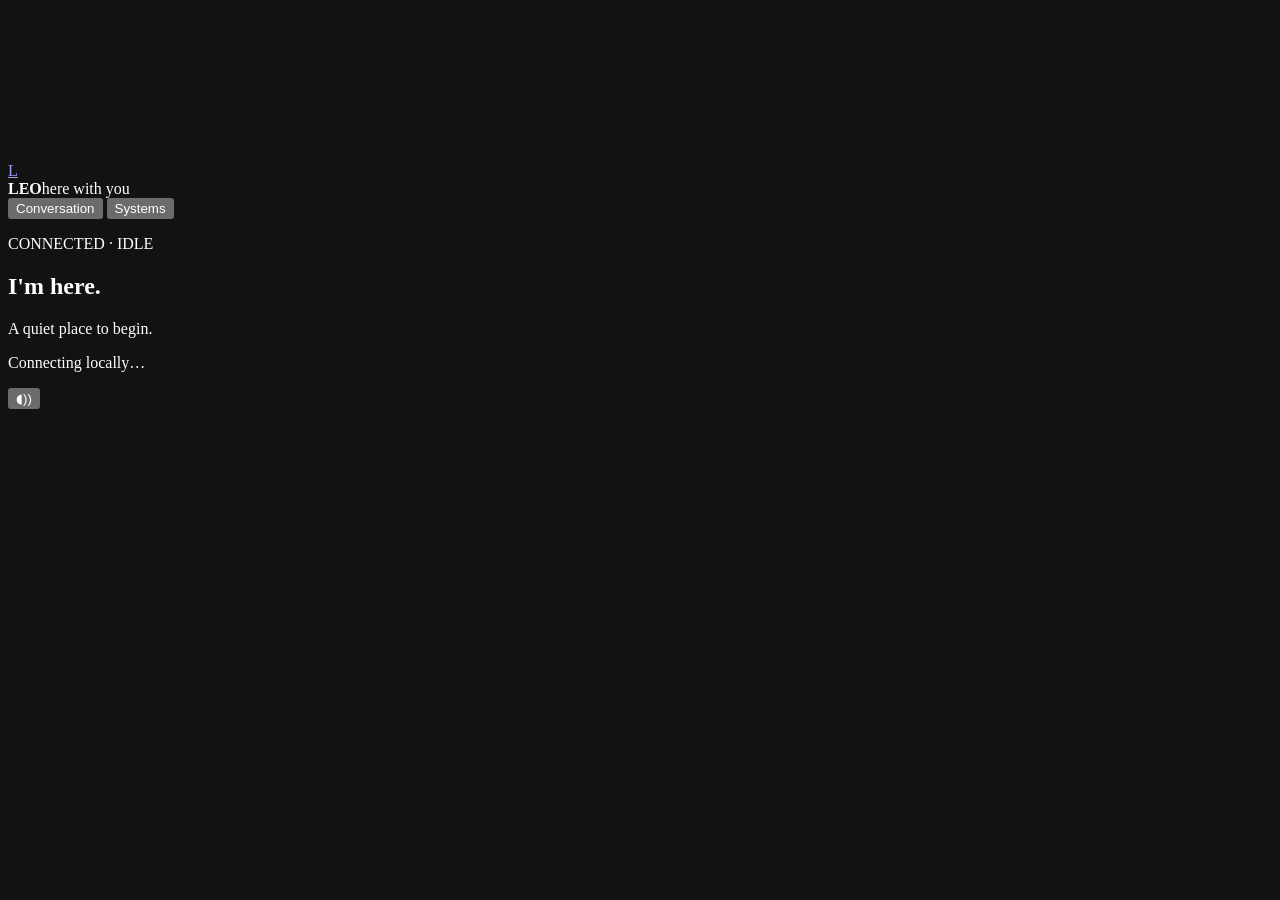
==== bridge/static/stage.html @ ab7b2709 "Initial commit: Leo, a fully local voice companion for Jetson Orin Nano End-to-end local voice pipel" ====
<!doctype html>
<html lang="en">
<head>
  <meta charset="utf-8">
  <meta name="viewport" content="width=device-width, initial-scale=1">
  <meta name="color-scheme" content="dark">
  <title>Leo — Presence Prototype</title>
  <link rel="stylesheet" href="/static/stage.css">
</head>
<body>
  <main class="scene">
    <canvas id="sky" aria-label="Leo, a small sun in a night sky"></canvas>
    <header><a class="mark" href="/classic" aria-label="Open classic interface">L</a>
      <div><strong>LEO</strong><span>here with you</span></div>
      <span id="memory-count" aria-live="polite"></span>
      <button id="conversation-toggle">Conversation</button>
      <button id="systems-toggle" aria-expanded="false">Systems</button></header>
    <section class="presence" aria-live="polite">
      <p id="state-label">CONNECTED · IDLE</p>
      <h1>I'm here.</h1>
      <p id="caption">A quiet place to begin.</p>
      <p id="connection" role="status">Connecting locally…</p>
      <button id="mic-toggle" class="round" aria-label="Start microphone">◖))</button>
    </section>
    <aside id="systems" class="drawer" hidden>
      <button id="close-systems" aria-label="Close systems">Close</button>
      <h2>Systems</h2>
      <section><h3>Vitals</h3><div id="system-vitals" class="system-data">Loading local stats…</div></section>
      <section><h3>Services</h3><div id="system-health" class="system-data">Waiting for drawer…</div></section>
      <section><h3>Models</h3><div id="system-models" class="system-data"></div></section>
      <section><h3>Latency</h3><div id="system-latency" class="system-data"></div></section>
      <details class="preview-controls"><summary>Prototype preview controls</summary>
      <p>Controls preview unmeasured states. Live mood uses time, turn rate, voice level, and transcript words. Stars are saved memories.</p>
      <label>State <select id="state"><option>Idle</option><option>Asleep</option><option>Listening</option><option>Thinking</option><option>Speaking</option><option>Recalling</option><option>Didn't catch it</option><option>Offline</option></select></label>
      <label>Voice level <input id="level" type="range" min="0" max="1" step="0.01" value="0.1"></label>
      <label>Energy <input id="energy" type="range" min="0" max="1" step="0.01" value="0.45"></label>
      <label>Warmth <input id="warmth" type="range" min="0" max="1" step="0.01" value="0.7"></label>
      <label>Curiosity <input id="curiosity" type="range" min="0" max="1" step="0.01" value="0.5"></label>
      <label class="toggle"><input id="calm" type="checkbox"> Calm mode</label>
      </details>
    </aside>
    <aside id="conversation" class="drawer conversation-drawer" hidden>
      <button id="close-conversation" aria-label="Close conversation">Close</button>
      <h2>Conversation</h2>
      <div id="conversation-list" aria-live="polite"></div>
    </aside>
    <aside id="memory-info" hidden aria-live="polite">
      <button id="close-memory" type="button" aria-label="Close memory detail">Close</button>
      <button id="forget-memory" type="button">Forget this memory</button>
      <p id="memory-text"></p>
      <small id="memory-note"></small>
    </aside>
  </main>
  <script src="/static/stage.js" defer></script>
</body>
</html>
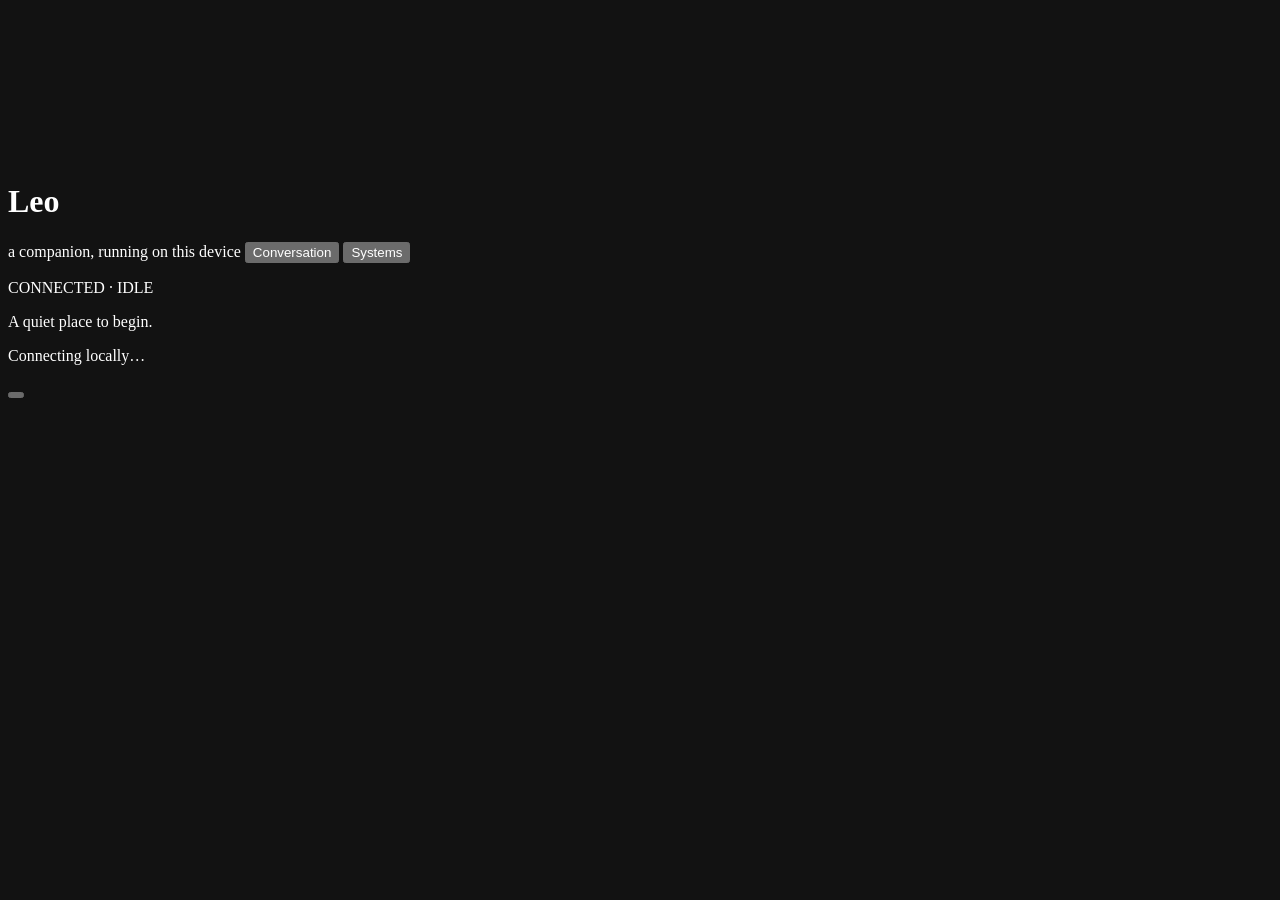
==== commit bf05d180: "Redesign UI, optimise rendering, remove the classic console - new flat, typographic UI at / (speech " ====
--- a/bridge/static/stage.html
+++ b/bridge/static/stage.html
@@ -4,23 +4,23 @@
   <meta charset="utf-8">
   <meta name="viewport" content="width=device-width, initial-scale=1">
   <meta name="color-scheme" content="dark">
-  <title>Leo — Presence Prototype</title>
-  <link rel="stylesheet" href="/static/stage.css">
+  <title>Leo</title>
+  <link rel="stylesheet" href="/static/stage.css?v=root1">
 </head>
 <body>
   <main class="scene">
     <canvas id="sky" aria-label="Leo, a small sun in a night sky"></canvas>
-    <header><a class="mark" href="/classic" aria-label="Open classic interface">L</a>
-      <div><strong>LEO</strong><span>here with you</span></div>
+    <header>
+      <h1 class="wordmark">Leo</h1><span class="tag">a companion, running on this device</span>
       <span id="memory-count" aria-live="polite"></span>
       <button id="conversation-toggle">Conversation</button>
-      <button id="systems-toggle" aria-expanded="false">Systems</button></header>
+      <button id="systems-toggle" aria-expanded="false">Systems</button>
+    </header>
     <section class="presence" aria-live="polite">
       <p id="state-label">CONNECTED · IDLE</p>
-      <h1>I'm here.</h1>
       <p id="caption">A quiet place to begin.</p>
       <p id="connection" role="status">Connecting locally…</p>
-      <button id="mic-toggle" class="round" aria-label="Start microphone">◖))</button>
+      <button id="mic-toggle" class="round" aria-label="Start microphone"></button>
     </section>
     <aside id="systems" class="drawer" hidden>
       <button id="close-systems" aria-label="Close systems">Close</button>
@@ -51,6 +51,6 @@
       <small id="memory-note"></small>
     </aside>
   </main>
-  <script src="/static/stage.js" defer></script>
+  <script src="/static/stage.js?v=root1" defer></script>
 </body>
 </html>
